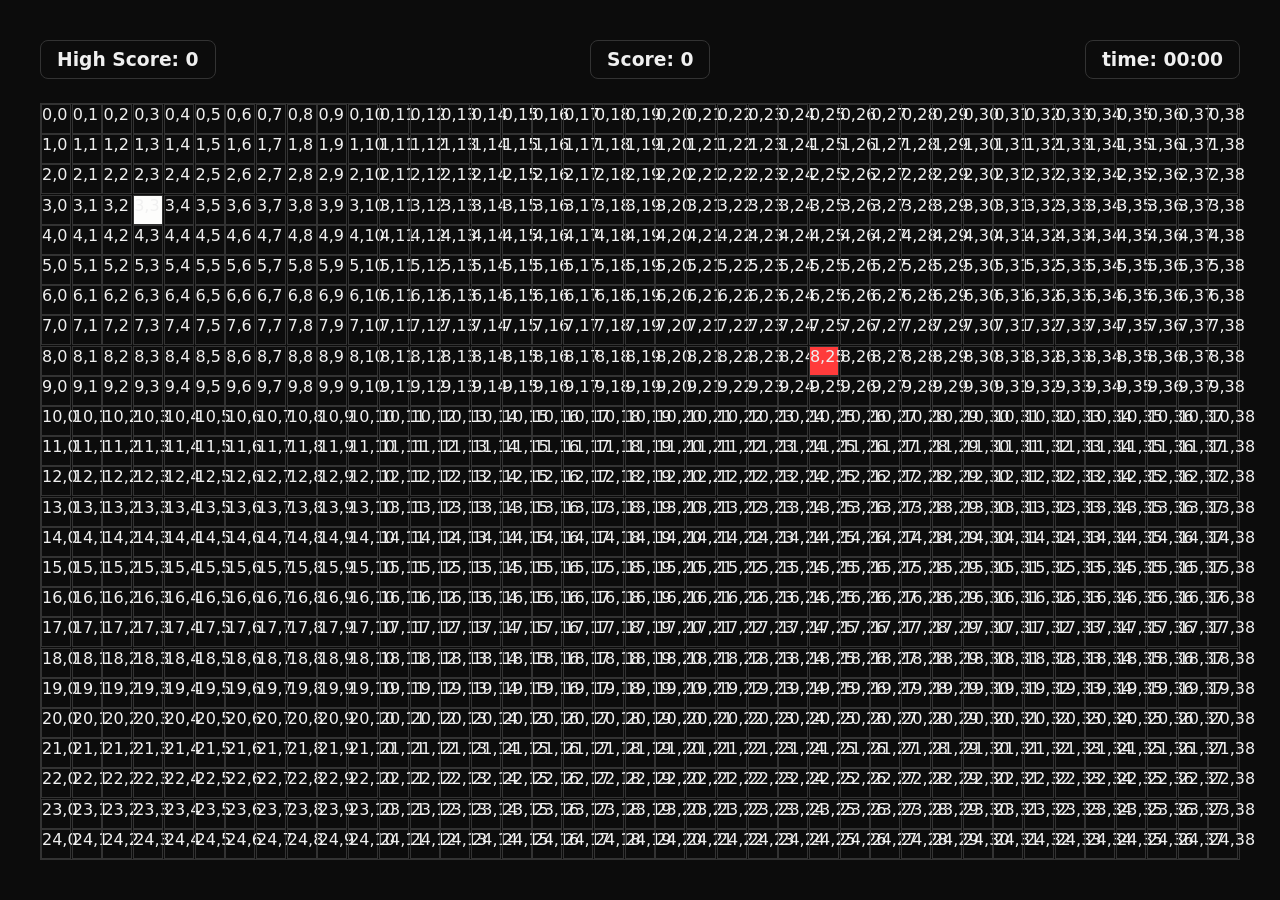
==== Mini_Project_Game/index.html @ dca46e73 "21-08-2026- Snake Game" ====
<!DOCTYPE html>
<html lang="en">
<head>
    <meta charset="UTF-8">
    <meta name="viewport" content="width=device-width, initial-scale=1.0">
    <title>Mini-Project</title>
    <link rel="stylesheet" href="style.css">
</head>
<body>
    <main>
        <section>
            <div class="infos">
                <div class="info">
                    <h3>High Score: 
                        <span id="high-score">0</span>
                    </h3>
                </div>
                <div class="info">
                    <h3>Score: 
                        <span id="score">0</span>
                    </h3>
                </div>
                <div class="info">
                    <h3>time: 
                        <span id="time">00:00</span>
                    </h3>
                </div>
            </div>
            <div class="board">

            </div>
        </section>
    </main>
    <script src="script.js"></script>
</body>
</html>
---- Mini_Project_Game/style.css ----
* {
    margin : 0;
    padding : 0;
    box-sizing: border-box;
}

:root {
    --bg-primary-color:#0c0c0c;
    --text-primary-color:#f0f0f0;
    --bg-fill-color:#fdfdfc;
    --bg--food-color:#ff3b3b;

    /*spacing variables*/
    --spacing-xs: 4px;
    --spacing-sm: 8px;
    --spacing-md: 16px;
    --spacing-lg: 24px;
    --spacing-xl: 32px;
    --spacing-2xl: 40px;
    --spacing-3xl: 48px;

    /*Border Primary Color*/
    --border-primary-color: #333333;

    /*Border radius variables*/
    --border-radius-xs: 4px;
    --border-radius-sm: 8px;
    --border-radius-md: 12px;
    --border-radius-lg: 16px;
    --border-radius-xl: 20px;
    --border-radius-2xl: 24px;
}
html {
    background-color: var(--bg-primary-color);
    color: var(--text-primary-color);
    font-family: system-ui, -apple-system, system-ui, -apple-system, BlinkMacSystemFont, 'Segoe UI', Roboto, Oxygen, Ubuntu, Cantarell, 'Open Sans', 'Helvetica Neue', sans-serif;
}
html,
body {
    height: 100%;
    width: 100%;
}

main, section {
    width: 100%;
    height: 100%;
}

section {
    padding: var(--spacing-2xl);
    display: flex;
    flex-direction: column;
    height: 100%;
    /*background-color: rgb(2, 2, 65);*/
    gap: var(--spacing-lg);
}

section .infos {
    width: 100%;
    display: flex;
    justify-content: space-between;
}

.info {
    padding: var(--spacing-sm)var(--spacing-md);
    border: 1px solid var(--border-primary-color);
    border-radius: var(--border-radius-sm);
}

.board {
    border: 1px solid var(--border-primary-color);
    flex-grow: 1;
    display: grid;
    grid-template-columns: repeat(auto-fill, minmax(30px, 1fr));
    grid-template-rows: repeat(auto-fill, minmax(30px, 1fr));
}

.block {
    width: 30px;
    height: 30px;
    border: 1px solid var(--border-primary-color);
}

.fill{
    background-color: var(--bg-fill-color);
}

.food{
    background-color: var(--bg--food-color);
}
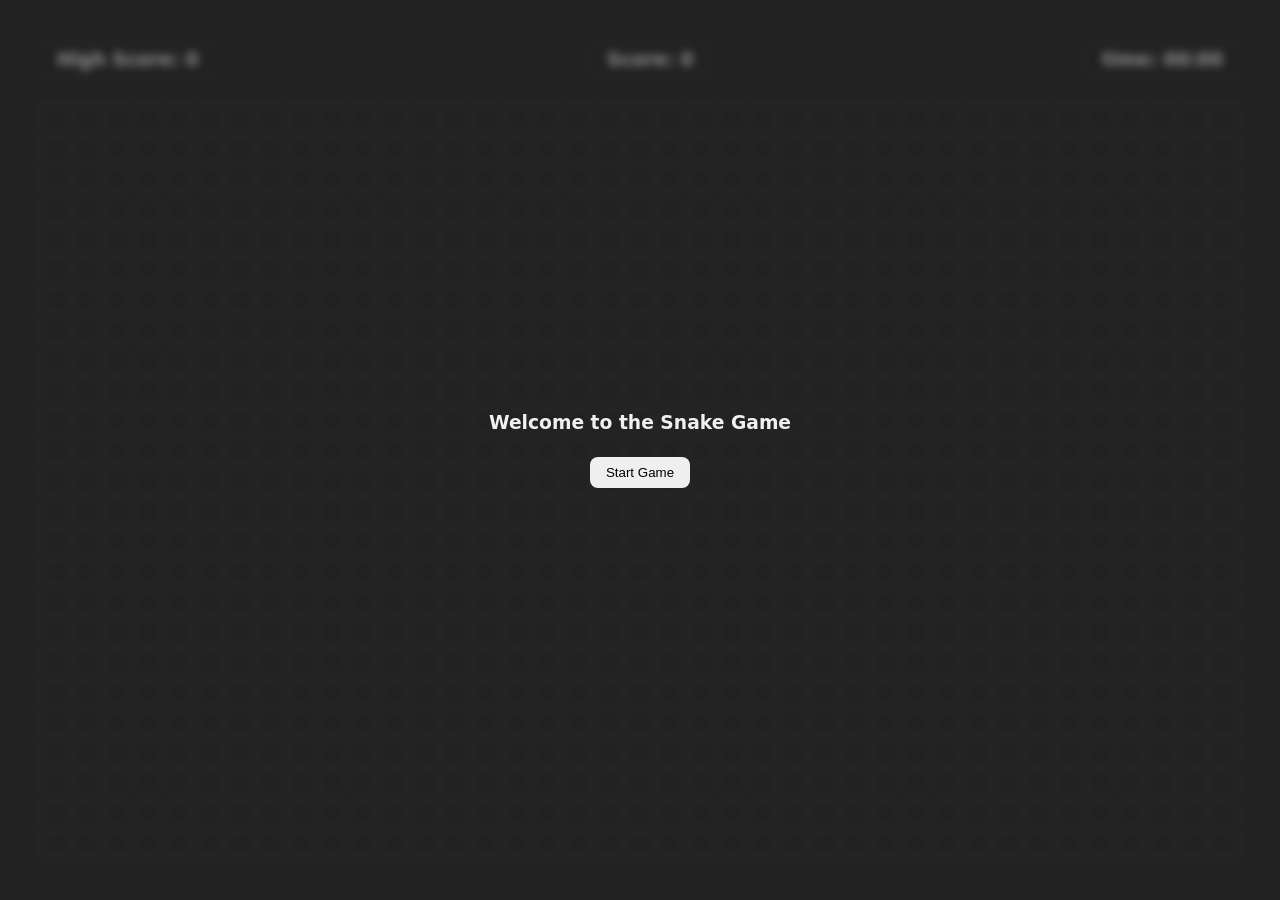
==== commit 6546c8de: "23-08-2026 - Complate the Snake Game" ====
--- a/Mini_Project_Game/index.html
+++ b/Mini_Project_Game/index.html
@@ -30,6 +30,16 @@
 
             </div>
         </section>
+        <div class="modal">
+            <div class="start-game">
+                <h3>Welcome to the  Snake Game</h3>
+                <button class="btn btn-start">Start Game</button>
+            </div>
+            <div class="game-over">
+                <h3>Game Over</h3>
+                <button class="btn btn-restart">Restart Game</button>
+            </div>
+        </div>
     </main>
     <script src="script.js"></script>
 </body>
--- a/Mini_Project_Game/style.css
+++ b/Mini_Project_Game/style.css
@@ -46,6 +46,18 @@
     height: 100%;
 }
 
+.btn {
+    padding: var(--spacing-sm) var(--spacing-md);
+    border: none;
+    border-radius: var(--border-radius-sm);
+    cursor: pointer;
+    transition: all 0.3s ease;
+}
+
+.btn:hover {
+    transform: scale(1.1);
+}
+
 section {
     padding: var(--spacing-2xl);
     display: flex;
@@ -79,6 +91,7 @@
     width: 30px;
     height: 30px;
     border: 1px solid var(--border-primary-color);
+    border-radius: 50%;
 }
 
 .fill{
@@ -87,4 +100,31 @@
 
 .food{
     background-color: var(--bg--food-color);
-}  +} 
+
+
+.modal {
+    height: 100vh;
+    width: 100vw;
+    position: fixed;
+    top: 0;
+    background-color: #35353587;
+    backdrop-filter: blur(4px);
+    display: flex;
+    justify-content: center;
+    align-items: center;
+}
+
+
+.modal .start-game, 
+.modal .game-over {
+    display: flex;
+    flex-direction: column;
+    align-items: center;
+    gap: var(--spacing-lg);
+}
+
+.modal .game-over {
+    display: none;
+}
+
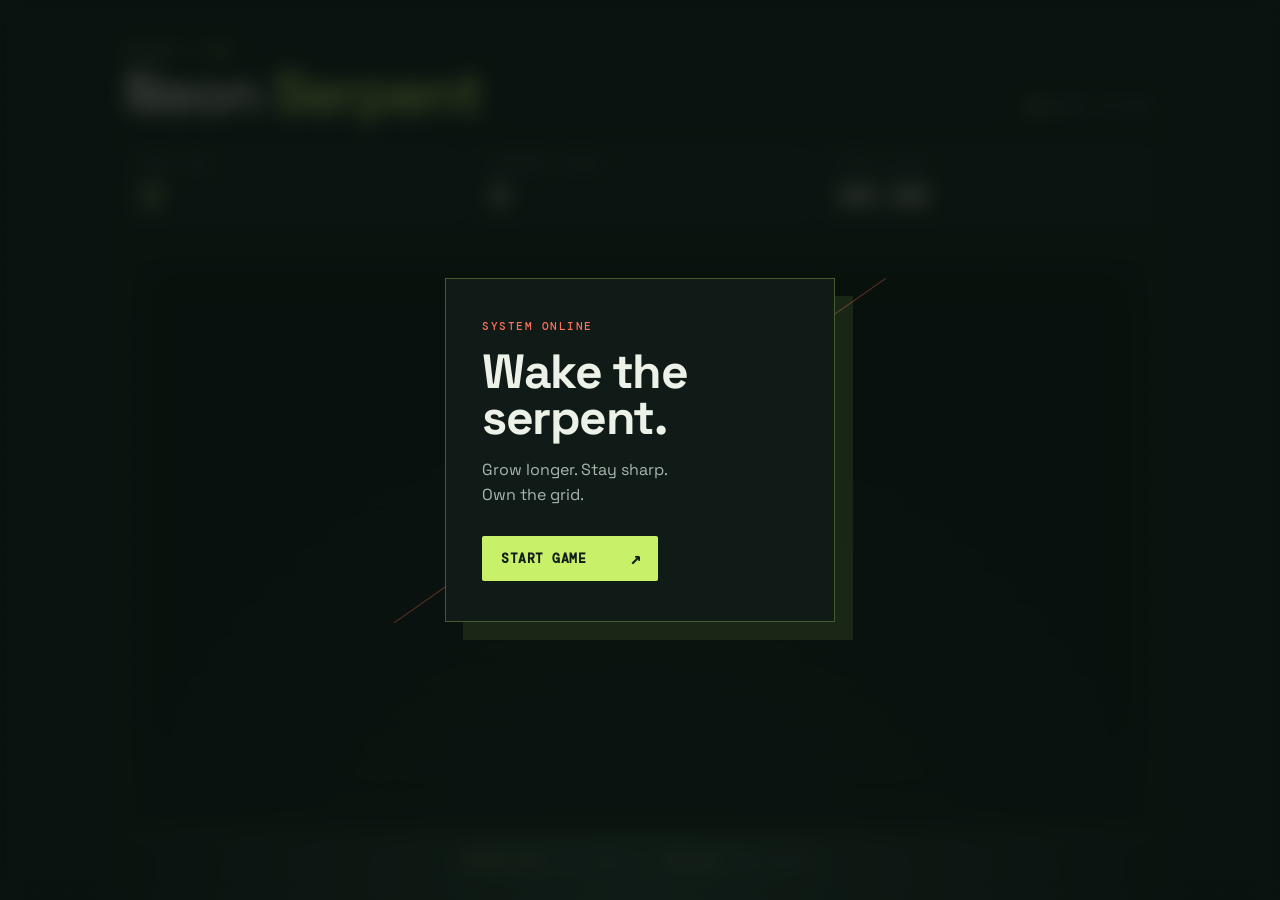
==== commit ba906916: "24-08-2026- Snake Game UI Improvise" ====
--- a/Mini_Project_Game/index.html
+++ b/Mini_Project_Game/index.html
@@ -3,41 +3,55 @@
 <head>
     <meta charset="UTF-8">
     <meta name="viewport" content="width=device-width, initial-scale=1.0">
-    <title>Mini-Project</title>
+    <title>Neon Serpent | Mini Project</title>
     <link rel="stylesheet" href="style.css">
 </head>
 <body>
     <main>
         <section>
+            <header class="game-header">
+                <div>
+                    <p class="eyebrow">ARCADE // 001</p>
+                    <h1>Neon <span>Serpent</span></h1>
+                </div>
+                <div class="status"><i></i> Ready to play</div>
+            </header>
             <div class="infos">
                 <div class="info">
-                    <h3>High Score: 
+                    <p class="info-label">Best run</p>
+                    <h3>
                         <span id="high-score">0</span>
                     </h3>
                 </div>
                 <div class="info">
-                    <h3>Score: 
+                    <p class="info-label">Current score</p>
+                    <h3>
                         <span id="score">0</span>
                     </h3>
                 </div>
                 <div class="info">
-                    <h3>time: 
+                    <p class="info-label">Time alive</p>
+                    <h3>
                         <span id="time">00:00</span>
                     </h3>
                 </div>
             </div>
             <div class="board">
-
             </div>
+            <p class="controls"><span>ARROW KEYS</span> to steer <b>·</b> <span>COLLECT</span> the sparks</p>
         </section>
         <div class="modal">
             <div class="start-game">
-                <h3>Welcome to the  Snake Game</h3>
-                <button class="btn btn-start">Start Game</button>
+                <p class="modal-kicker">SYSTEM ONLINE</p>
+                <h2>Wake the serpent.</h2>
+                <p class="modal-copy">Grow longer. Stay sharp.<br>Own the grid.</p>
+                <button class="btn btn-start"><span>Start Game</span><b>↗</b></button>
             </div>
             <div class="game-over">
-                <h3>Game Over</h3>
-                <button class="btn btn-restart">Restart Game</button>
+                <p class="modal-kicker">RUN TERMINATED</p>
+                <h2>Out of orbit.</h2>
+                <p class="modal-copy">The grid got the better of you.<br>Make the next run count.</p>
+                <button class="btn btn-restart"><span>Try Again</span><b>↗</b></button>
             </div>
         </div>
     </main>
--- a/Mini_Project_Game/style.css
+++ b/Mini_Project_Game/style.css
@@ -1,130 +1,69 @@
-* {
-    margin : 0;
-    padding : 0;
-    box-sizing: border-box;
+@import url('https://fonts.googleapis.com/css2?family=DM+Mono:wght@400;500&family=Space+Grotesk:wght@400;500;600;700&display=swap');
+
+* { margin: 0; padding: 0; box-sizing: border-box; }
+
+:root {
+    --ink: #111b18;
+    --paper: #edf2e9;
+    --lime: #c8f169;
+    --coral: #ff715b;
+    --line: rgba(237, 242, 233, .14);
+    --mono: 'DM Mono', monospace;
+    --display: 'Space Grotesk', sans-serif;
 }
 
-:root {
-    --bg-primary-color:#0c0c0c;
-    --text-primary-color:#f0f0f0;
-    --bg-fill-color:#fdfdfc;
-    --bg--food-color:#ff3b3b;
-
-    /*spacing variables*/
-    --spacing-xs: 4px;
-    --spacing-sm: 8px;
-    --spacing-md: 16px;
-    --spacing-lg: 24px;
-    --spacing-xl: 32px;
-    --spacing-2xl: 40px;
-    --spacing-3xl: 48px;
-
-    /*Border Primary Color*/
-    --border-primary-color: #333333;
-
-    /*Border radius variables*/
-    --border-radius-xs: 4px;
-    --border-radius-sm: 8px;
-    --border-radius-md: 12px;
-    --border-radius-lg: 16px;
-    --border-radius-xl: 20px;
-    --border-radius-2xl: 24px;
-}
-html {
-    background-color: var(--bg-primary-color);
-    color: var(--text-primary-color);
-    font-family: system-ui, -apple-system, system-ui, -apple-system, BlinkMacSystemFont, 'Segoe UI', Roboto, Oxygen, Ubuntu, Cantarell, 'Open Sans', 'Helvetica Neue', sans-serif;
-}
-html,
+html, body { width: 100%; min-height: 100%; }
 body {
-    height: 100%;
-    width: 100%;
+    background: var(--ink);
+    color: var(--paper);
+    font-family: var(--display);
+    overflow: hidden;
 }
 
-main, section {
-    width: 100%;
-    height: 100%;
+main { min-height: 100vh; position: relative; background: radial-gradient(circle at 50% 105%, #27453a 0, var(--ink) 48%); }
+main::before { content: ''; position: fixed; inset: 0; pointer-events: none; opacity: .4; background-image: linear-gradient(rgba(200, 241, 105, .025) 1px, transparent 1px), linear-gradient(90deg, rgba(200, 241, 105, .025) 1px, transparent 1px); background-size: 32px 32px; }
+section { width: min(1120px, 100%); height: 100vh; margin: auto; padding: 44px 44px 32px; display: flex; flex-direction: column; gap: 22px; position: relative; }
+.game-header { display: flex; align-items: flex-end; justify-content: space-between; }
+.eyebrow, .info-label, .controls, .status, .modal-kicker { font: 500 11px var(--mono); letter-spacing: 1.5px; text-transform: uppercase; }
+.eyebrow { color: var(--lime); margin-bottom: 9px; }
+h1 { font-size: clamp(32px, 5vw, 58px); line-height: .9; letter-spacing: -2px; font-weight: 700; }
+h1 span { color: var(--lime); }
+.status { color: #9daea3; display: flex; align-items: center; gap: 9px; padding-bottom: 6px; }
+.status i { width: 7px; height: 7px; display: block; background: var(--lime); border-radius: 50%; box-shadow: 0 0 14px var(--lime); }
+.infos { display: grid; grid-template-columns: repeat(3, 1fr); gap: 12px; }
+.info { min-width: 0; border: 1px solid var(--line); border-radius: 4px; padding: 15px 18px 12px; background: rgba(255,255,255,.025); }
+.info-label { color: #82938a; margin-bottom: 5px; }
+.info h3 { font: 500 clamp(22px, 3vw, 30px) var(--mono); color: var(--paper); }
+.info:first-child h3 { color: var(--lime); }
+.board { flex: 1; min-height: 0; border: 1px solid rgba(200, 241, 105, .24); border-radius: 5px; display: grid; grid-template-columns: repeat(auto-fill, minmax(30px, 1fr)); grid-template-rows: repeat(auto-fill, minmax(30px, 1fr)); background-color: rgba(8, 18, 15, .72); box-shadow: 0 0 0 7px rgba(200, 241, 105, .025), inset 0 0 60px rgba(200, 241, 105, .04); overflow: hidden; }
+.block { width: 30px; height: 30px; border: 1px solid rgba(237, 242, 233, .055); border-radius: 2px; transition: background-color .15s, box-shadow .15s; }
+.fill { background: var(--paper); border-color: var(--paper); box-shadow: 0 0 13px rgba(200, 241, 105, .7); }
+.food { background: var(--coral); border-color: var(--coral); border-radius: 50%; box-shadow: 0 0 18px var(--coral); transform: scale(.65); }
+.controls { color: #74857c; text-align: center; }
+.controls span { color: var(--lime); }
+.controls b { color: #46584f; padding: 0 8px; }
+.modal { position: fixed; inset: 0; display: flex; justify-content: center; align-items: center; background: rgba(9, 17, 14, .78); backdrop-filter: blur(10px); z-index: 2; }
+.modal::after { content: ''; position: absolute; width: min(600px, 80vw); height: 1px; background: var(--coral); opacity: .35; transform: rotate(-35deg); }
+.modal .start-game, .modal .game-over { width: min(390px, calc(100% - 40px)); padding: 40px 36px; border: 1px solid rgba(200, 241, 105, .3); background: rgba(17, 27, 24, .94); box-shadow: 18px 18px 0 rgba(200, 241, 105, .09); display: flex; flex-direction: column; align-items: flex-start; gap: 16px; position: relative; z-index: 1; }
+.modal .game-over { display: none; }
+.modal-kicker { color: var(--coral); }
+.modal h2 { font-size: clamp(31px, 6vw, 48px); line-height: .95; letter-spacing: -1.5px; }
+.modal-copy { color: #a9b7ae; line-height: 1.6; }
+.btn { margin-top: 12px; padding: 14px 16px 14px 19px; border: 0; border-radius: 2px; background: var(--lime); color: var(--ink); cursor: pointer; display: flex; align-items: center; justify-content: space-between; gap: 44px; font: 600 13px var(--mono); text-transform: uppercase; letter-spacing: .5px; transition: transform .2s, background .2s; }
+.btn b { font-size: 19px; line-height: 12px; }
+.btn:hover { background: #e0ff9a; transform: translate(3px, -3px); }
+
+@media (max-width: 600px) {
+    body { overflow: auto; }
+    section { min-height: 100vh; height: 100svh; padding: 28px 18px 20px; gap: 15px; }
+    .game-header { align-items: flex-start; }
+    .status { font-size: 0; padding-top: 7px; }
+    .status i { width: 9px; height: 9px; }
+    .info { padding: 11px 10px 9px; }
+    .info-label { font-size: 9px; letter-spacing: .7px; line-height: 1.25; }
+    .info h3 { font-size: 18px; }
+    .board { box-shadow: 0 0 0 4px rgba(200, 241, 105, .025), inset 0 0 30px rgba(200, 241, 105, .04); }
+    .controls { font-size: 9px; letter-spacing: 1px; }
+    .modal .start-game, .modal .game-over { padding: 31px 25px; }
 }
 
-.btn {
-    padding: var(--spacing-sm) var(--spacing-md);
-    border: none;
-    border-radius: var(--border-radius-sm);
-    cursor: pointer;
-    transition: all 0.3s ease;
-}
-
-.btn:hover {
-    transform: scale(1.1);
-}
-
-section {
-    padding: var(--spacing-2xl);
-    display: flex;
-    flex-direction: column;
-    height: 100%;
-    /*background-color: rgb(2, 2, 65);*/
-    gap: var(--spacing-lg);
-}
-
-section .infos {
-    width: 100%;
-    display: flex;
-    justify-content: space-between;
-}
-
-.info {
-    padding: var(--spacing-sm)var(--spacing-md);
-    border: 1px solid var(--border-primary-color);
-    border-radius: var(--border-radius-sm);
-}
-
-.board {
-    border: 1px solid var(--border-primary-color);
-    flex-grow: 1;
-    display: grid;
-    grid-template-columns: repeat(auto-fill, minmax(30px, 1fr));
-    grid-template-rows: repeat(auto-fill, minmax(30px, 1fr));
-}
-
-.block {
-    width: 30px;
-    height: 30px;
-    border: 1px solid var(--border-primary-color);
-    border-radius: 50%;
-}
-
-.fill{
-    background-color: var(--bg-fill-color);
-}
-
-.food{
-    background-color: var(--bg--food-color);
-} 
-
-
-.modal {
-    height: 100vh;
-    width: 100vw;
-    position: fixed;
-    top: 0;
-    background-color: #35353587;
-    backdrop-filter: blur(4px);
-    display: flex;
-    justify-content: center;
-    align-items: center;
-}
-
-
-.modal .start-game, 
-.modal .game-over {
-    display: flex;
-    flex-direction: column;
-    align-items: center;
-    gap: var(--spacing-lg);
-}
-
-.modal .game-over {
-    display: none;
-}
-
